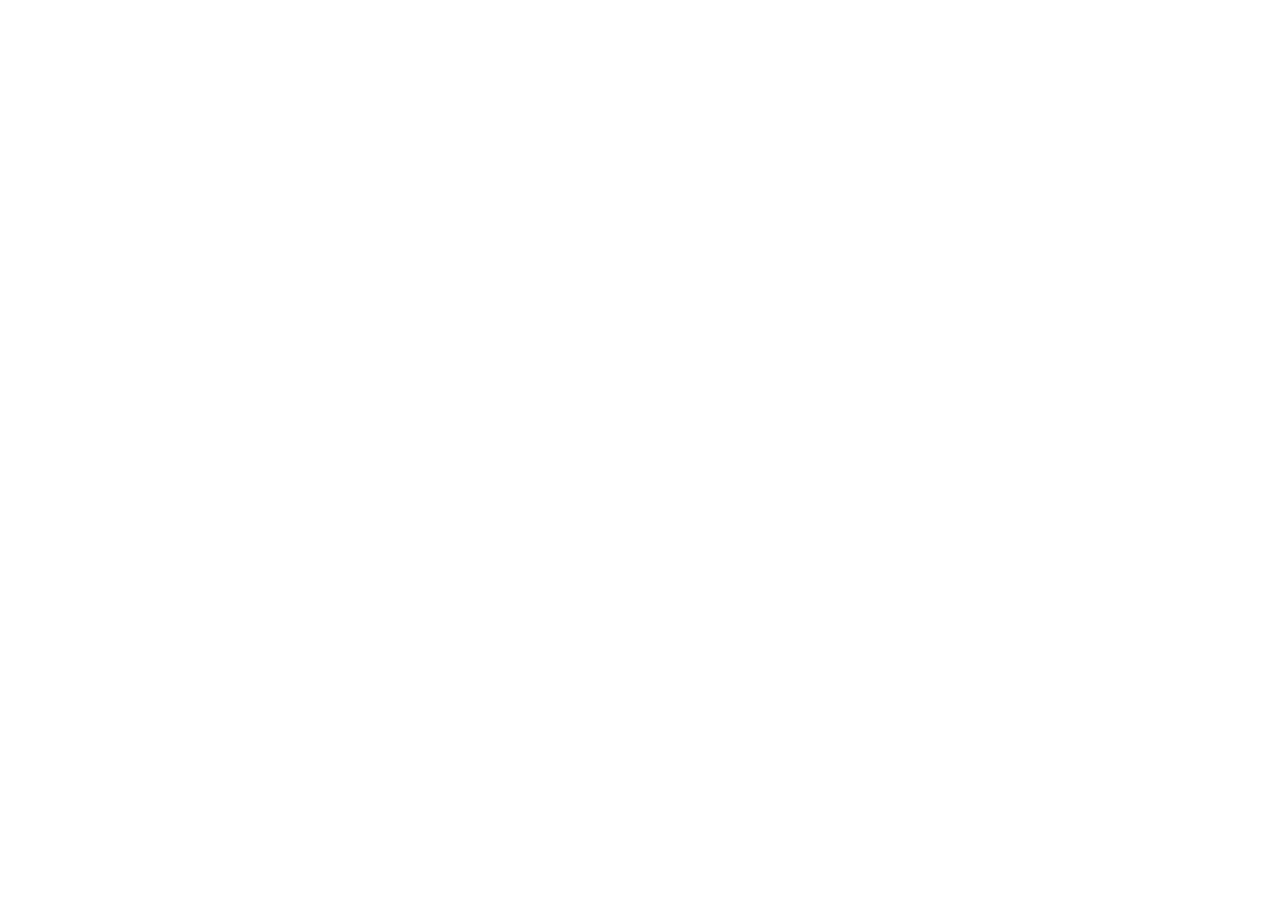
==== admin/index.html @ f3e6031f "feat: integrate Decap CMS and refactor catalog to dynamic data" ====
<!doctype html>
<html>
<head>
  <meta charset="utf-8" />
  <meta name="viewport" content="width=device-width, initial-scale=1.0" />
  <title>Siscko | Painel Administrativo</title>
  <!-- Inclui o widget do Netlify Identity -->
  <script src="https://identity.netlify.com/v1/netlify-identity-widget.js"></script>
</head>
<body>
  <!-- Inclui o script do Decap CMS -->
  <script src="https://unpkg.com/decap-cms@^3.0.0/dist/decap-cms.js"></script>
</body>
</html>
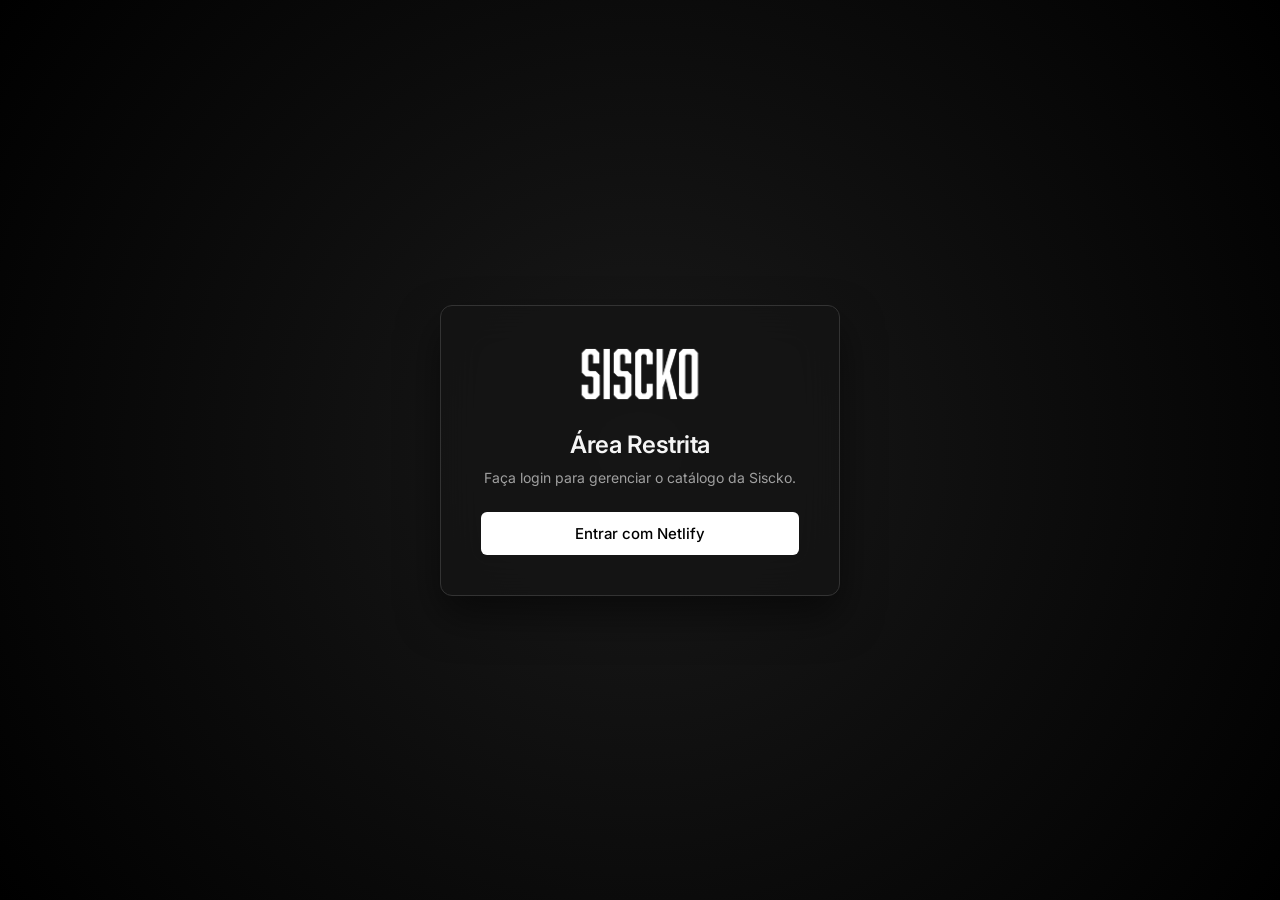
==== commit 7aa46948: "feat: adicionar painel customizado admin" ====
--- a/admin/index.html
+++ b/admin/index.html
@@ -1,14 +1,213 @@
 <!doctype html>
-<html>
+<html lang="pt-BR">
 <head>
-  <meta charset="utf-8" />
-  <meta name="viewport" content="width=device-width, initial-scale=1.0" />
-  <title>Siscko | Painel Administrativo</title>
-  <!-- Inclui o widget do Netlify Identity -->
-  <script src="https://identity.netlify.com/v1/netlify-identity-widget.js"></script>
+    <meta charset="utf-8" />
+    <meta name="viewport" content="width=device-width, initial-scale=1.0" />
+    <title>Siscko | Painel Administrativo</title>
+    <link href="https://fonts.googleapis.com/css2?family=Inter:wght@400;500;600;700&display=swap" rel="stylesheet">
+    <link rel="stylesheet" href="admin.css">
+    
+    <!-- Netlify Identity Widget -->
+    <script src="https://identity.netlify.com/v1/netlify-identity-widget.js"></script>
 </head>
 <body>
-  <!-- Inclui o script do Decap CMS -->
-  <script src="https://unpkg.com/decap-cms@^3.0.0/dist/decap-cms.js"></script>
+    
+    <!-- Login Screen -->
+    <div id="login-screen" class="login-screen">
+        <div class="login-card">
+            <img src="/logo-white.png" alt="Siscko Logo" class="login-logo">
+            <h2>Área Restrita</h2>
+            <p>Faça login para gerenciar o catálogo da Siscko.</p>
+            <button id="btn-login" class="btn-primary">Entrar com Netlify</button>
+        </div>
+    </div>
+
+    <!-- Admin App (Hidden until logged in) -->
+    <div id="admin-app" class="admin-app" style="display: none;">
+        <!-- Sidebar -->
+        <aside class="sidebar">
+            <div class="sidebar-header">
+                <img src="/logo-white.png" alt="Siscko Logo" class="sidebar-logo">
+            </div>
+            <nav class="sidebar-nav">
+                <button class="nav-item active" data-tab="products">
+                    <svg xmlns="http://www.w3.org/2000/svg" width="20" height="20" viewBox="0 0 24 24" fill="none" stroke="currentColor" stroke-width="2" stroke-linecap="round" stroke-linejoin="round"><path d="M20.38 3.46 16 2a8.59 8.59 0 0 0-2.92 0L8.62 3.46A2 2 0 0 0 7 5.38v7.24A2 2 0 0 0 8.62 14.54L13 16a8.59 8.59 0 0 0 2.92 0l4.46-1.46A2 2 0 0 0 22 12.62V5.38a2 2 0 0 0-1.62-1.92Z"/><path d="M12 22v-6"/></svg>
+                    Catálogo
+                </button>
+                <button class="nav-item" data-tab="lookbook">
+                    <svg xmlns="http://www.w3.org/2000/svg" width="20" height="20" viewBox="0 0 24 24" fill="none" stroke="currentColor" stroke-width="2" stroke-linecap="round" stroke-linejoin="round"><rect width="18" height="18" x="3" y="3" rx="2" ry="2"/><circle cx="9" cy="9" r="2"/><path d="m21 15-3.086-3.086a2 2 0 0 0-2.828 0L6 21"/></svg>
+                    Lookbook
+                </button>
+                <button class="nav-item" data-tab="settings">
+                    <svg xmlns="http://www.w3.org/2000/svg" width="20" height="20" viewBox="0 0 24 24" fill="none" stroke="currentColor" stroke-width="2" stroke-linecap="round" stroke-linejoin="round"><path d="M12.22 2h-.44a2 2 0 0 0-2 2v.18a2 2 0 0 1-1 1.73l-.43.25a2 2 0 0 1-2 0l-.15-.08a2 2 0 0 0-2.73.73l-.22.38a2 2 0 0 0 .73 2.73l.15.1a2 2 0 0 1 1 1.72v.51a2 2 0 0 1-1 1.74l-.15.09a2 2 0 0 0-.73 2.73l.22.38a2 2 0 0 0 2.73.73l.15-.08a2 2 0 0 1 2 0l.43.25a2 2 0 0 1 1 1.73V20a2 2 0 0 0 2 2h.44a2 2 0 0 0 2-2v-.18a2 2 0 0 1 1-1.73l.43-.25a2 2 0 0 1 2 0l.15.08a2 2 0 0 0 2.73-.73l.22-.39a2 2 0 0 0-.73-2.73l-.15-.08a2 2 0 0 1-1-1.74v-.5a2 2 0 0 1 1-1.74l.15-.09a2 2 0 0 0 .73-2.73l-.22-.38a2 2 0 0 0-2.73-.73l-.15.08a2 2 0 0 1-2 0l-.43-.25a2 2 0 0 1-1-1.73V4a2 2 0 0 0-2-2z"/><circle cx="12" cy="12" r="3"/></svg>
+                    Configurações
+                </button>
+            </nav>
+            <div class="sidebar-footer">
+                <button id="btn-logout" class="nav-item">
+                    <svg xmlns="http://www.w3.org/2000/svg" width="20" height="20" viewBox="0 0 24 24" fill="none" stroke="currentColor" stroke-width="2" stroke-linecap="round" stroke-linejoin="round"><path d="M9 21H5a2 2 0 0 1-2-2V5a2 2 0 0 1 2-2h4"/><polyline points="16 17 21 12 16 7"/><line x1="21" x2="9" y1="12" y2="12"/></svg>
+                    Sair
+                </button>
+            </div>
+        </aside>
+
+        <!-- Main Content -->
+        <main class="main-content">
+            <header class="topbar">
+                <h1 id="page-title">Catálogo de Produtos</h1>
+                <div class="topbar-actions">
+                    <span id="save-status" class="status-text">Todas as alterações salvas</span>
+                    <button id="btn-save" class="btn-primary" disabled>
+                        <svg xmlns="http://www.w3.org/2000/svg" width="16" height="16" viewBox="0 0 24 24" fill="none" stroke="currentColor" stroke-width="2" stroke-linecap="round" stroke-linejoin="round"><path d="M19 21H5a2 2 0 0 1-2-2V5a2 2 0 0 1 2-2h11l5 5v11a2 2 0 0 1-2 2z"/><polyline points="17 21 17 13 7 13 7 21"/><polyline points="7 3 7 8 15 8"/></svg>
+                        Salvar e Publicar
+                    </button>
+                </div>
+            </header>
+
+            <div class="content-scroll">
+                <!-- Products Tab -->
+                <div id="tab-products" class="tab-content active">
+                    <div class="list-header">
+                        <h2>Produtos</h2>
+                        <button id="btn-add-product" class="btn-secondary">+ Novo Produto</button>
+                    </div>
+                    <div id="products-list" class="items-grid">
+                        <!-- Products will be injected here via JS -->
+                    </div>
+                </div>
+
+                <!-- Lookbook Tab -->
+                <div id="tab-lookbook" class="tab-content">
+                    <div class="list-header">
+                        <h2>Galeria do Lookbook</h2>
+                        <button id="btn-add-lookbook" class="btn-secondary">+ Adicionar Foto</button>
+                    </div>
+                    <div id="lookbook-list" class="gallery-grid">
+                        <!-- Lookbook images will be injected here -->
+                    </div>
+                </div>
+
+                <!-- Settings Tab -->
+                <div id="tab-settings" class="tab-content">
+                    <div class="form-group">
+                        <label>Banners Desktop (Carrossel)</label>
+                        <div id="settings-desktop-banners" class="gallery-grid">
+                            <!-- Desktop banners injected here -->
+                        </div>
+                        <button id="btn-add-desktop-banner" class="btn-secondary mt-2">+ Adicionar Banner Desktop</button>
+                    </div>
+                    
+                    <div class="form-group mt-4">
+                        <label>Banner Mobile (Apenas 1)</label>
+                        <div id="settings-mobile-banner" class="single-image-upload">
+                            <!-- Mobile banner injected here -->
+                        </div>
+                    </div>
+                </div>
+            </div>
+        </main>
+    </div>
+
+    <!-- Product Modal -->
+    <div id="product-modal" class="modal-overlay" style="display: none;">
+        <div class="modal-content">
+            <div class="modal-header">
+                <h3 id="modal-title">Editar Produto</h3>
+                <button class="btn-close" id="btn-close-modal">
+                    <svg xmlns="http://www.w3.org/2000/svg" width="24" height="24" viewBox="0 0 24 24" fill="none" stroke="currentColor" stroke-width="2" stroke-linecap="round" stroke-linejoin="round"><line x1="18" y1="6" x2="6" y2="18"/><line x1="6" y1="6" x2="18" y2="18"/></svg>
+                </button>
+            </div>
+            <div class="modal-body">
+                <form id="product-form">
+                    <input type="hidden" id="prod-id">
+                    
+                    <div class="form-row">
+                        <div class="form-group toggle-group">
+                            <label>Exibir no Site?</label>
+                            <label class="switch">
+                                <input type="checkbox" id="prod-active">
+                                <span class="slider round"></span>
+                            </label>
+                        </div>
+                    </div>
+                    
+                    <div class="form-group">
+                        <label>Nome da Peça</label>
+                        <input type="text" id="prod-name" placeholder="Ex: Moletom Chumbo" required>
+                    </div>
+
+                    <div class="form-row two-cols">
+                        <div class="form-group">
+                            <label>Preço (R$)</label>
+                            <input type="number" id="prod-price" step="0.01" placeholder="99.90">
+                        </div>
+                        <div class="form-group">
+                            <label>Status</label>
+                            <select id="prod-status">
+                                <option value="Disponível">Disponível</option>
+                                <option value="Em Breve">Em Breve</option>
+                                <option value="Esgotado">Esgotado</option>
+                            </select>
+                        </div>
+                    </div>
+
+                    <div class="form-group">
+                        <label>Categoria (Sessão do Site)</label>
+                        <select id="prod-category">
+                            <option value="CLUB-01">CLUB-01</option>
+                            <option value="EM BREVE">EM BREVE</option>
+                        </select>
+                    </div>
+
+                    <div class="form-row two-cols">
+                        <div class="form-group">
+                            <label>Capa (Costas)</label>
+                            <div class="image-upload" id="upload-main">
+                                <img id="preview-main" src="" alt="" style="display:none;">
+                                <div class="upload-placeholder">
+                                    <span>Clique para enviar</span>
+                                </div>
+                                <input type="file" id="file-main" accept="image/*" style="display:none;">
+                            </div>
+                        </div>
+                        <div class="form-group">
+                            <label>Secundária (Frente/Hover)</label>
+                            <div class="image-upload" id="upload-hover">
+                                <img id="preview-hover" src="" alt="" style="display:none;">
+                                <div class="upload-placeholder">
+                                    <span>Clique para enviar</span>
+                                </div>
+                                <input type="file" id="file-hover" accept="image/*" style="display:none;">
+                            </div>
+                        </div>
+                    </div>
+                    
+                    <div class="form-group mt-2">
+                        <label>Galeria de Fotos Extras</label>
+                        <div id="prod-extra-images" class="gallery-mini">
+                            <!-- Extras injected here -->
+                        </div>
+                        <button type="button" id="btn-add-extra" class="btn-secondary btn-sm mt-2">+ Adicionar Foto Extra</button>
+                        <input type="file" id="file-extra" accept="image/*" style="display:none;">
+                    </div>
+                </form>
+            </div>
+            <div class="modal-footer">
+                <button type="button" id="btn-delete-product" class="btn-danger">Excluir</button>
+                <div>
+                    <button type="button" class="btn-secondary mr-2" id="btn-cancel-modal">Cancelar</button>
+                    <button type="button" class="btn-primary" id="btn-save-modal">Concluir Edição</button>
+                </div>
+            </div>
+        </div>
+    </div>
+    
+    <!-- Loading Overlay for Saves -->
+    <div id="loading-overlay" class="modal-overlay" style="display: none; justify-content: center; align-items: center; z-index: 9999;">
+        <div class="loading-spinner"></div>
+        <p style="color: white; margin-top: 20px; font-weight: 600;">Salvando e publicando no site...</p>
+    </div>
+
+    <script src="admin.js"></script>
 </body>
 </html>
--- a/admin/admin.css
+++ b/admin/admin.css
@@ -0,0 +1,402 @@
+/* Custom CSS for Siscko Admin Panel */
+:root {
+    --bg-dark: #0f0f0f;
+    --bg-card: #1a1a1a;
+    --bg-input: #2a2a2a;
+    --border-color: #333;
+    --text-main: #f5f5f5;
+    --text-muted: #a0a0a0;
+    --accent: #ffffff;
+    --accent-hover: #e0e0e0;
+    --danger: #ef4444;
+    --danger-hover: #dc2626;
+    --success: #10b981;
+}
+
+* {
+    margin: 0;
+    padding: 0;
+    box-sizing: border-box;
+    font-family: 'Inter', sans-serif;
+    -webkit-font-smoothing: antialiased;
+}
+
+body {
+    background-color: var(--bg-dark);
+    color: var(--text-main);
+    overflow-x: hidden;
+}
+
+/* --- Typography & Utilities --- */
+h1, h2, h3 { font-weight: 600; letter-spacing: -0.02em; }
+.mt-2 { margin-top: 0.5rem; }
+.mt-4 { margin-top: 1rem; }
+.mr-2 { margin-right: 0.5rem; }
+
+/* --- Buttons --- */
+button {
+    cursor: pointer;
+    border: none;
+    outline: none;
+    font-weight: 500;
+    transition: all 0.2s ease;
+    display: inline-flex;
+    align-items: center;
+    justify-content: center;
+    gap: 8px;
+    border-radius: 6px;
+}
+
+.btn-primary {
+    background-color: var(--accent);
+    color: #000;
+    padding: 10px 20px;
+    font-size: 14px;
+}
+.btn-primary:hover { background-color: var(--accent-hover); transform: translateY(-1px); }
+.btn-primary:disabled { opacity: 0.5; cursor: not-allowed; transform: none; }
+
+.btn-secondary {
+    background-color: var(--bg-input);
+    color: var(--text-main);
+    padding: 10px 20px;
+    font-size: 14px;
+    border: 1px solid var(--border-color);
+}
+.btn-secondary:hover { background-color: #333; border-color: #444; }
+
+.btn-danger {
+    background-color: transparent;
+    color: var(--danger);
+    padding: 10px 20px;
+    font-size: 14px;
+    border: 1px solid var(--danger);
+}
+.btn-danger:hover { background-color: var(--danger); color: #fff; }
+
+.btn-sm { padding: 6px 12px; font-size: 13px; }
+
+/* --- Login Screen --- */
+.login-screen {
+    height: 100vh;
+    display: flex;
+    align-items: center;
+    justify-content: center;
+    background-image: radial-gradient(circle at center, #1a1a1a 0%, #000000 100%);
+}
+.login-card {
+    background: rgba(20, 20, 20, 0.8);
+    backdrop-filter: blur(20px);
+    border: 1px solid var(--border-color);
+    padding: 40px;
+    border-radius: 12px;
+    text-align: center;
+    max-width: 400px;
+    width: 90%;
+    box-shadow: 0 20px 40px rgba(0,0,0,0.5);
+}
+.login-logo { width: 140px; margin-bottom: 24px; }
+.login-card h2 { margin-bottom: 8px; font-size: 24px; }
+.login-card p { color: var(--text-muted); margin-bottom: 24px; font-size: 14px; line-height: 1.5; }
+.login-card .btn-primary { width: 100%; padding: 12px; font-size: 15px; }
+
+/* --- Admin Layout --- */
+.admin-app {
+    display: flex;
+    height: 100vh;
+}
+
+/* Sidebar */
+.sidebar {
+    width: 260px;
+    background-color: #080808;
+    border-right: 1px solid var(--border-color);
+    display: flex;
+    flex-direction: column;
+}
+.sidebar-header {
+    padding: 24px;
+    border-bottom: 1px solid var(--border-color);
+}
+.sidebar-logo { width: 120px; }
+.sidebar-nav {
+    flex: 1;
+    padding: 24px 12px;
+    display: flex;
+    flex-direction: column;
+    gap: 8px;
+}
+.nav-item {
+    width: 100%;
+    justify-content: flex-start;
+    padding: 12px 16px;
+    background: transparent;
+    color: var(--text-muted);
+    font-size: 15px;
+    border-radius: 8px;
+}
+.nav-item:hover { background-color: var(--bg-card); color: var(--text-main); }
+.nav-item.active {
+    background-color: var(--bg-input);
+    color: var(--text-main);
+    font-weight: 600;
+}
+.sidebar-footer { padding: 16px 12px; border-top: 1px solid var(--border-color); }
+
+/* Main Content */
+.main-content {
+    flex: 1;
+    display: flex;
+    flex-direction: column;
+    background-color: var(--bg-dark);
+}
+.topbar {
+    height: 80px;
+    padding: 0 40px;
+    border-bottom: 1px solid var(--border-color);
+    display: flex;
+    align-items: center;
+    justify-content: space-between;
+    background-color: rgba(15, 15, 15, 0.9);
+    backdrop-filter: blur(10px);
+}
+.topbar h1 { font-size: 20px; }
+.topbar-actions { display: flex; align-items: center; gap: 16px; }
+.status-text { font-size: 13px; color: var(--text-muted); }
+
+.content-scroll {
+    flex: 1;
+    overflow-y: auto;
+    padding: 40px;
+}
+
+/* Tabs */
+.tab-content { display: none; }
+.tab-content.active { display: block; animation: fadeIn 0.3s ease; }
+@keyframes fadeIn { from { opacity: 0; transform: translateY(10px); } to { opacity: 1; transform: translateY(0); } }
+
+.list-header {
+    display: flex;
+    justify-content: space-between;
+    align-items: center;
+    margin-bottom: 24px;
+}
+.list-header h2 { font-size: 24px; }
+
+/* Grid items */
+.items-grid {
+    display: grid;
+    grid-template-columns: repeat(auto-fill, minmax(280px, 1fr));
+    gap: 24px;
+}
+.product-card {
+    background-color: var(--bg-card);
+    border: 1px solid var(--border-color);
+    border-radius: 10px;
+    overflow: hidden;
+    transition: all 0.2s ease;
+    cursor: pointer;
+}
+.product-card:hover {
+    border-color: #555;
+    transform: translateY(-4px);
+    box-shadow: 0 10px 20px rgba(0,0,0,0.3);
+}
+.product-image {
+    width: 100%;
+    aspect-ratio: 1;
+    object-fit: cover;
+    background-color: #000;
+}
+.product-info { padding: 16px; }
+.product-info h4 { font-size: 16px; margin-bottom: 4px; }
+.product-meta {
+    display: flex;
+    justify-content: space-between;
+    align-items: center;
+    font-size: 14px;
+    color: var(--text-muted);
+    margin-bottom: 12px;
+}
+.badge {
+    padding: 4px 8px;
+    border-radius: 4px;
+    font-size: 11px;
+    font-weight: 600;
+    text-transform: uppercase;
+    background-color: var(--bg-input);
+}
+.badge.active { background-color: rgba(16, 185, 129, 0.2); color: var(--success); }
+.badge.inactive { background-color: rgba(239, 68, 68, 0.2); color: var(--danger); }
+
+/* Gallery Grid (Lookbook & Banners) */
+.gallery-grid {
+    display: grid;
+    grid-template-columns: repeat(auto-fill, minmax(200px, 1fr));
+    gap: 16px;
+}
+.gallery-item {
+    position: relative;
+    border-radius: 8px;
+    overflow: hidden;
+    aspect-ratio: 4/5;
+    border: 1px solid var(--border-color);
+    background-color: #000;
+}
+.gallery-item img { width: 100%; height: 100%; object-fit: cover; }
+.gallery-item .btn-remove {
+    position: absolute;
+    top: 8px;
+    right: 8px;
+    background: rgba(0,0,0,0.7);
+    color: #fff;
+    width: 32px;
+    height: 32px;
+    border-radius: 50%;
+    padding: 0;
+}
+.gallery-item .btn-remove:hover { background: var(--danger); }
+
+/* --- Forms & Modals --- */
+.modal-overlay {
+    position: fixed;
+    top: 0; left: 0; right: 0; bottom: 0;
+    background: rgba(0,0,0,0.8);
+    backdrop-filter: blur(5px);
+    display: flex;
+    align-items: center;
+    justify-content: center;
+    z-index: 1000;
+}
+.modal-content {
+    background-color: var(--bg-card);
+    width: 100%;
+    max-width: 600px;
+    border-radius: 12px;
+    border: 1px solid var(--border-color);
+    max-height: 90vh;
+    display: flex;
+    flex-direction: column;
+    box-shadow: 0 25px 50px rgba(0,0,0,0.5);
+}
+.modal-header {
+    padding: 24px;
+    border-bottom: 1px solid var(--border-color);
+    display: flex;
+    justify-content: space-between;
+    align-items: center;
+}
+.btn-close {
+    background: transparent;
+    color: var(--text-muted);
+    padding: 4px;
+}
+.btn-close:hover { color: var(--text-main); }
+
+.modal-body {
+    padding: 24px;
+    overflow-y: auto;
+    flex: 1;
+}
+
+.form-group { margin-bottom: 20px; }
+.form-row { display: flex; gap: 20px; margin-bottom: 20px; }
+.form-row .form-group { margin-bottom: 0; flex: 1; }
+.two-cols { display: grid; grid-template-columns: 1fr 1fr; gap: 20px; }
+
+label {
+    display: block;
+    font-size: 13px;
+    font-weight: 600;
+    color: var(--text-muted);
+    margin-bottom: 8px;
+    text-transform: uppercase;
+    letter-spacing: 0.05em;
+}
+
+input[type="text"], input[type="number"], select {
+    width: 100%;
+    background-color: var(--bg-input);
+    border: 1px solid var(--border-color);
+    color: var(--text-main);
+    padding: 12px 16px;
+    border-radius: 6px;
+    font-size: 14px;
+    transition: all 0.2s ease;
+}
+input:focus, select:focus {
+    outline: none;
+    border-color: #666;
+    background-color: #333;
+}
+
+/* Toggle Switch */
+.toggle-group { display: flex; justify-content: space-between; align-items: center; }
+.switch { position: relative; display: inline-block; width: 50px; height: 26px; }
+.switch input { opacity: 0; width: 0; height: 0; }
+.slider { position: absolute; cursor: pointer; top: 0; left: 0; right: 0; bottom: 0; background-color: var(--bg-input); transition: .4s; border: 1px solid var(--border-color); }
+.slider:before { position: absolute; content: ""; height: 18px; width: 18px; left: 3px; bottom: 3px; background-color: var(--text-muted); transition: .4s; }
+input:checked + .slider { background-color: var(--accent); }
+input:checked + .slider:before { transform: translateX(24px); background-color: #000; }
+.slider.round { border-radius: 34px; }
+.slider.round:before { border-radius: 50%; }
+
+/* Image Upload Placeholder */
+.image-upload {
+    background-color: var(--bg-input);
+    border: 1px dashed #555;
+    border-radius: 6px;
+    aspect-ratio: 1;
+    position: relative;
+    overflow: hidden;
+    cursor: pointer;
+    transition: border-color 0.2s;
+}
+.image-upload:hover { border-color: var(--text-muted); }
+.image-upload img { width: 100%; height: 100%; object-fit: cover; }
+.upload-placeholder {
+    position: absolute; inset: 0;
+    display: flex; align-items: center; justify-content: center;
+    color: var(--text-muted); font-size: 13px;
+    background: rgba(0,0,0,0.5);
+    opacity: 0; transition: opacity 0.2s;
+}
+.image-upload:not(:has(img[style*="display: block"])) .upload-placeholder,
+.image-upload:not(:has(img:not([style*="display: none"]))) .upload-placeholder {
+    opacity: 1; background: transparent;
+}
+.image-upload:hover .upload-placeholder { opacity: 1; }
+
+.gallery-mini {
+    display: grid;
+    grid-template-columns: repeat(4, 1fr);
+    gap: 10px;
+}
+.gallery-mini .image-upload { aspect-ratio: 1; }
+.gallery-mini .btn-remove-mini {
+    position: absolute; top: 4px; right: 4px;
+    background: rgba(0,0,0,0.8); color: white;
+    width: 20px; height: 20px; border-radius: 50%;
+    font-size: 12px; display: flex; align-items: center; justify-content: center;
+    border: none; cursor: pointer;
+}
+
+.modal-footer {
+    padding: 24px;
+    border-top: 1px solid var(--border-color);
+    display: flex;
+    justify-content: space-between;
+    background-color: rgba(26, 26, 26, 0.95);
+    border-radius: 0 0 12px 12px;
+}
+
+/* Spinner */
+.loading-spinner {
+    border: 4px solid rgba(255,255,255,0.1);
+    border-left-color: var(--accent);
+    border-radius: 50%;
+    width: 40px;
+    height: 40px;
+    animation: spin 1s linear infinite;
+}
+@keyframes spin { 0% { transform: rotate(0deg); } 100% { transform: rotate(360deg); } }
